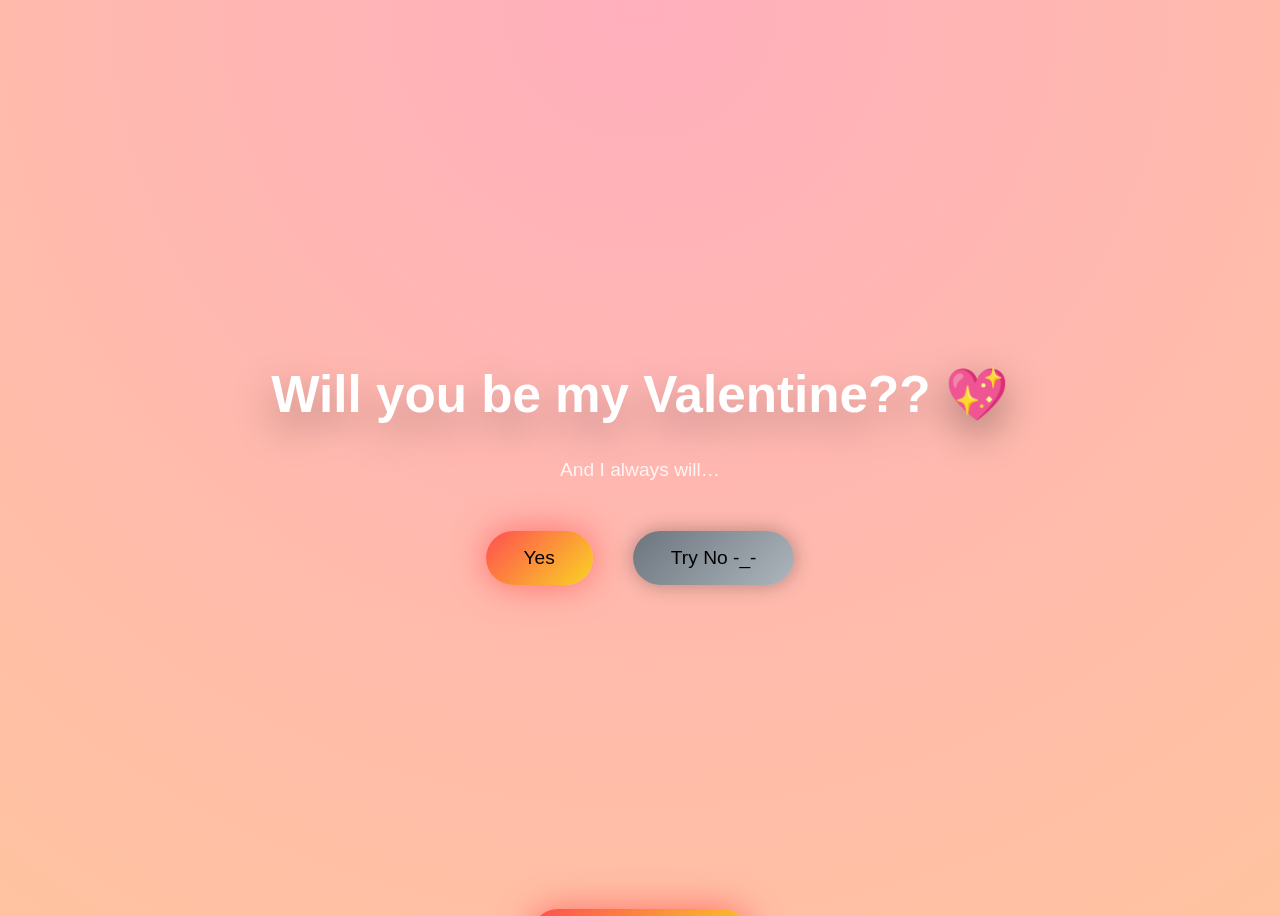
==== index.html @ 66b77d63 "Add files via upload" ====
<!--
Copyright © 2026 Srivetrikumaran/NovachronoRyhze
This code and content are licensed under CC BY-NC-ND 4.0 International.
You may view it publicly, but you may NOT use, copy, modify, or redistribute it without explicit permission.
Full license: https://creativecommons.org/licenses/by-nc-nd/4.0/
-->

<!DOCTYPE html>
<html lang="en">
<head>
  <meta charset="UTF-8">
  <title>I Still Choose You ❤️</title>
  <link rel="stylesheet" href="style.css">
</head>
<body style="background: radial-gradient(circle at top, #ffafbd, #ffc3a0); flex-direction:column;">

  <audio id="bg-music" src="love.mp3"></audio>
  <div class="heart-rain"></div>

  <div class="container">
    <h1 class="title">Will you be my Valentine?? 💖</h1>
    <p class="subtitle" id="subtitle">And I always will…</p>

    <div class="buttons">
      <button id="yes" class="btn yes">Yes</button>
      <button id="no" class="btn no">Try No -_-</button>
    </div>
  </div>

  <!-- Bottom slide button -->
  <div id="letterButton" class="letter-btn hidden">Read My Letter 💌</div>

  <!-- Letter overlay -->
  <div id="letterOverlay" class="letter-overlay hidden">
    <div class="letter-content">
      <h2>My Love ❤️</h2>
      <p>
Babe ❤️,
<br>
Two years have gone by fast but every moment I spend with you feels like it is standing still. From the first day I met you you have made my life happy you have made me feel warm inside and you have shown me a kind of love that I did not know I was capable of feeling. I still remember the time I figured out that I could not imagine what my life would be like, without you. I remember the way your smile made everything else seem unimportant the way your voice could make me feel safe and get rid of all the fears that I had inside of me.
<br>
Over the two years we have shared a lot of memories. The silly moments with you made me laugh much that my stomach hurt. There were nights when just being near you felt like I was at home. We went on adventures together holding hands. We also had some times but we faced these challenges with you and that made us stronger. Every second with you is something I really like. Every second, with you is a treasure.
<br>
You really do make ordinary days feel very special. The everyday things you do make me feel like I am in a dream world. You take things and turn them into memories that I will always remember. I love hearing you laugh it is my sound. Your hugs make me feel safe and happy. Your heart is an cozy place that I never want to leave. You make me feel at home when I am, with you. Your heart is where I want to be it is my home, my place, where I feel loved and happy.
<br>
I want you to know that my love for you has not just stayed the same it has actually become more real and more important to me every day. It has been two years now. I would still pick you every time. You are the person I want to wake up with in the morning you are the person I want to talk to about the things I want to do you are the person I want to tell when I am scared you are the person I want to share my moments with and you are the person I want to spend my life with. My love for you is the one thing that I care about the most. I love you more and more each day. I feel so lucky to have you in my life. My love, for you is what makes me happy.
<br>
I want a thousand tomorrows with you. I want to have a thousand moments of laughter with you a thousand moments of love with you and a thousand moments of challenges with you. This is because every experience I have, with you is really worth it. You are my friend, my partner and my everything. Today I just want to remind you that my heart still belongs to you. My heart will always belong to you.
<br>
I really appreciate you picking me. You are so good to me. I feel very lucky to have you in my life. You are the person I can think of to spend my life with. I will keep picking you every day. I want to make you feel loved like you make me feel. I will not waste any time we have together. I will always remember that life, with you is special. I will never take you or our time together for granted.
<br>
Here’s to our past, our present, and all the tomorrows we’ll create together. Forever yours, in every heartbeat, every thought, every smile, and every breath.
<br>
Always and only,
<br>
Your Idiot
      </p>
      <button id="closeLetter" class="btn yes">Back</button>
    </div>
  </div>

  <script src="script.js"></script>
</body>
</html>
---- style.css ----
<!--
Copyright © 2026 Srivetrikumaran/NovachronoRyhze
This code and content are licensed under CC BY-NC-ND 4.0 International.
You may view it publicly, but you may NOT use, copy, modify, or redistribute it without explicit permission.
Full license: https://creativecommons.org/licenses/by-nc-nd/4.0/
-->

@import url('https://fonts.googleapis.com/css2?family=Poppins:wght@300;500;700&display=swap');

* {
  margin: 0;
  padding: 0;
  box-sizing: border-box;
}

body {
  height: 100vh;
  font-family: 'Poppins', sans-serif;
  display: flex;
  justify-content: center;
  align-items: center;
  overflow: hidden;
  color: white;
}

.heart-rain {
  position: fixed;
  inset: 0;
  pointer-events: none;
  overflow: hidden;
  z-index: 0;
}

.heart {
  position: absolute;
  top: -10%;
  animation-name: fall;
  animation-timing-function: linear;
}

@keyframes fall {
  to {
    transform: translateY(120vh) rotate(360deg);
  }
}

.container {
  text-align: center;
  z-index: 1;
  animation: fadeIn 1.2s ease forwards;
}

.title {
  font-size: 3.2rem;
  text-shadow: 0 15px 40px rgba(0,0,0,0.35);
  animation: float 3s ease-in-out infinite;
}

.subtitle {
  margin-top: 15px;
  font-size: 1.2rem;
  opacity: 0.85;
}

.buttons {
  margin-top: 50px;
  display: flex;
  justify-content: center;
  gap: 40px;
}

.btn {
  padding: 16px 38px;
  font-size: 1.2rem;
  border-radius: 999px;
  border: none;
  cursor: pointer;
  transition: all 0.25s ease;
}

.yes {
  background: linear-gradient(135deg, #ff4e50, #f9d423);
  box-shadow: 0 0 35px rgba(255, 78, 80, 0.7);
}

.yes:hover {
  transform: scale(1.15);
  box-shadow: 0 0 55px rgba(255, 78, 80, 1);
}

.no {
  background: linear-gradient(135deg, #6c757d, #adb5bd);
  box-shadow: 0 0 20px rgba(0,0,0,0.3);
  position: relative;
}

.letter-btn {
  position: fixed;
  bottom: -60px;
  left: 50%;
  transform: translateX(-50%);
  background: linear-gradient(135deg, #ff4e50, #f9d423);
  padding: 14px 28px;
  border-radius: 50px;
  font-size: 1.2rem;
  color: white;
  cursor: pointer;
  box-shadow: 0 0 35px rgba(255, 78, 80, 0.7);
  transition: bottom 0.6s ease;
  z-index: 10;
}

.letter-btn.show {
  bottom: 40px;
}


.letter-overlay {
  position: fixed;
  inset: 0;
  background: rgba(0,0,0,0.95);
  display: flex;
  justify-content: center;
  align-items: center;
  padding: 20px;
  z-index: 20;
}

.letter-overlay.hidden {
  display: none;
}

.letter-content {
  background: #fff8f8;
  color: #333;
  border-radius: 22px;
  padding: 30px;
  width: 90%;
  max-width: 600px;
  max-height: 80vh; /* scrollable if taller */
  overflow-y: auto;
  text-align: left;
  box-shadow: 0 25px 60px rgba(0,0,0,0.45);
  font-size: 1.2rem;
  line-height: 1.6;
  animation: slideUp 0.6s ease;
}

/* optional scrollbar styling */
.letter-content::-webkit-scrollbar {
  width: 8px;
}

.letter-content::-webkit-scrollbar-thumb {
  background: #ff4e50;
  border-radius: 4px;
}

.letter-content::-webkit-scrollbar-track {
  background: #ffe6e6;
}

.letter-content h2 {
  color: #ff4e50;
  text-align: center;
  margin-bottom: 20px;
}

/* ================= ANIMATIONS ================= */
@keyframes slideUp {
  from { transform: translateY(50px); opacity: 0; }
  to { transform: translateY(0); opacity: 1; }
}

@keyframes float {
  0%, 100% { transform: translateY(0); }
  50% { transform: translateY(-14px); }
}

@keyframes fadeIn {
  from { opacity: 0; transform: scale(0.85); }
  to { opacity: 1; transform: scale(1); }
}
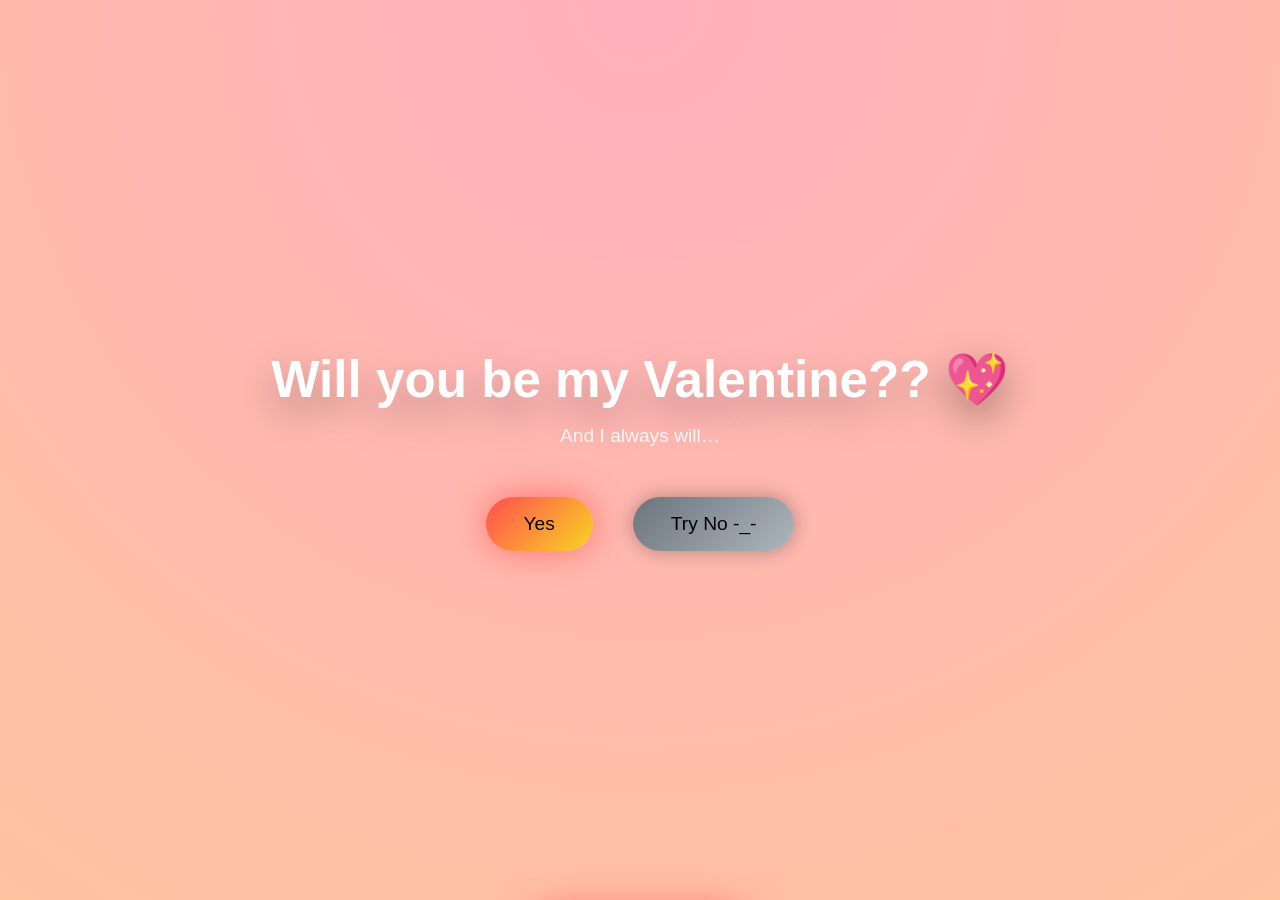
==== commit 154cbcc1: "Update index.html" ====
--- a/index.html
+++ b/index.html
@@ -39,7 +39,7 @@
 <br>
 Two years have gone by fast but every moment I spend with you feels like it is standing still. From the first day I met you you have made my life happy you have made me feel warm inside and you have shown me a kind of love that I did not know I was capable of feeling. I still remember the time I figured out that I could not imagine what my life would be like, without you. I remember the way your smile made everything else seem unimportant the way your voice could make me feel safe and get rid of all the fears that I had inside of me.
 <br>
-Over the two years we have shared a lot of memories. The silly moments with you made me laugh much that my stomach hurt. There were nights when just being near you felt like I was at home. We went on adventures together holding hands. We also had some times but we faced these challenges with you and that made us stronger. Every second with you is something I really like. Every second, with you is a treasure.
+Over the two years we have shared a lot of memories. The silly moments with you made me laugh much that my stomach hurt. There were nights when just being with you felt like I was at home. I want to go on adventures together holding hands. We also had some times but we faced these challenges with you and that made us stronger. Every second with you is something I really like. Every second, with you is a treasure.
 <br>
 You really do make ordinary days feel very special. The everyday things you do make me feel like I am in a dream world. You take things and turn them into memories that I will always remember. I love hearing you laugh it is my sound. Your hugs make me feel safe and happy. Your heart is an cozy place that I never want to leave. You make me feel at home when I am, with you. Your heart is where I want to be it is my home, my place, where I feel loved and happy.
 <br>
@@ -62,3 +62,4 @@
   <script src="script.js"></script>
 </body>
 </html>
+
--- a/style.css
+++ b/style.css
@@ -1,9 +1,9 @@
-<!--
+/*
 Copyright © 2026 Srivetrikumaran/NovachronoRyhze
 This code and content are licensed under CC BY-NC-ND 4.0 International.
 You may view it publicly, but you may NOT use, copy, modify, or redistribute it without explicit permission.
 Full license: https://creativecommons.org/licenses/by-nc-nd/4.0/
--->
+*/
 
 @import url('https://fonts.googleapis.com/css2?family=Poppins:wght@300;500;700&display=swap');
 
@@ -181,3 +181,4 @@
   from { opacity: 0; transform: scale(0.85); }
   to { opacity: 1; transform: scale(1); }
 }
+
